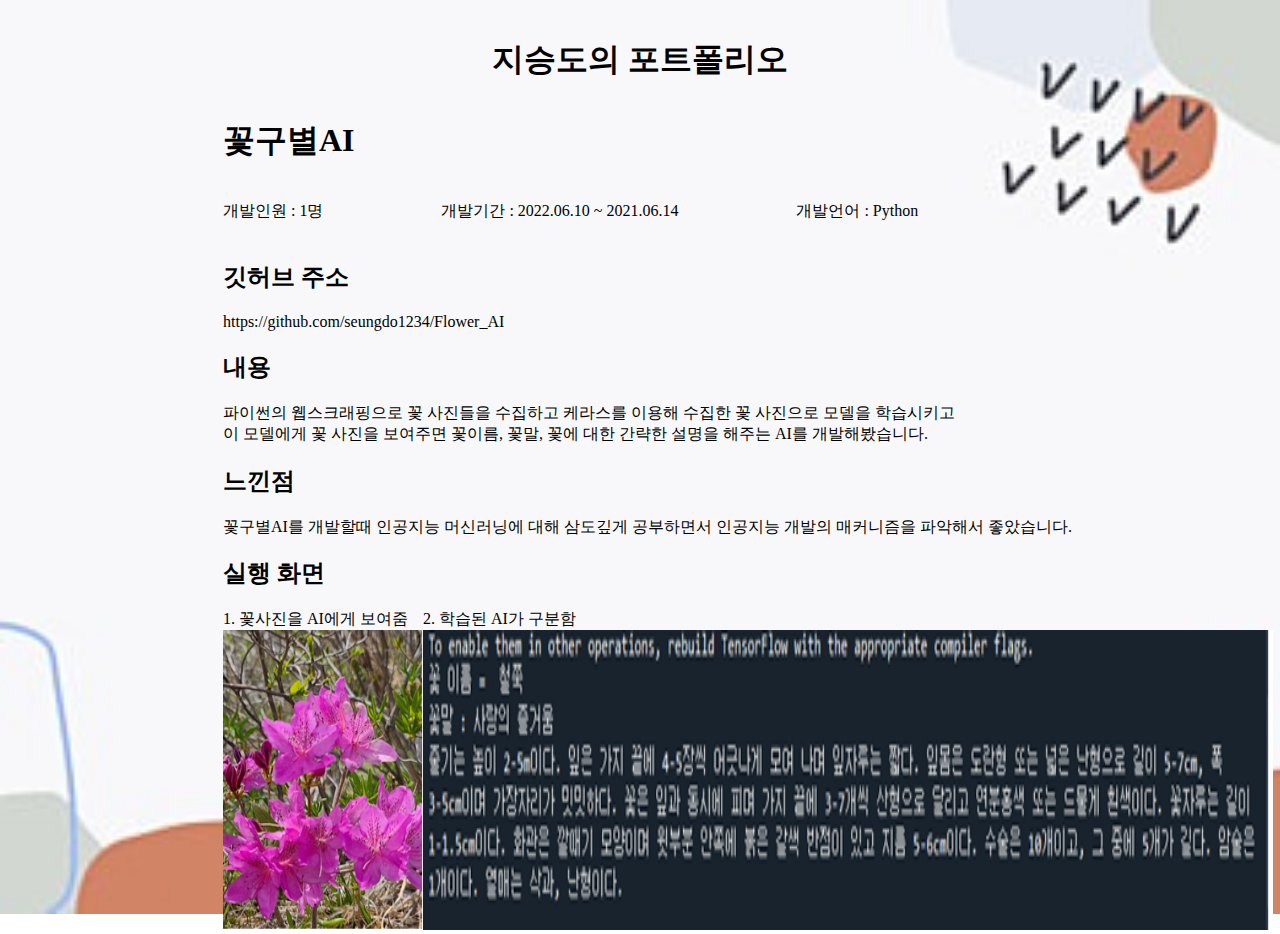
==== flower.html @ e4e2d493 "Add files via upload" ====
<!DOCTYPE html>
<html>
  <head>
    <title>꽃구별AI</title>
    <meta charset="utf-8">
    <link rel = "stylesheet" href="style_PF.css">
  </head>
<body>
     <h1 id="flex0_QM"><a href="index.html" title="메인화면으로 가기">지승도의 포트폴리오</a></h1>  
        <div id="flex1_QM">
          <div id="flexin2_QM"><h1  id="flex_QM">꽃구별AI</h1>
            <div id="flexin1_QM">
             <div>개발인원 : 1명 </div>
              <div>개발기간 : 2022.06.10  ~ 2021.06.14</div>
              개발언어 : Python     
              <div></div><div></div><div></div>
            </div>

            <div id="flexin2_QM"><h2>깃허브 주소</h2>
              <a href="https://github.com/seungdo1234/Flower_AI" title="깃허브로 바로가기"> 
                https://github.com/seungdo1234/Flower_AI</a> 
              </div>

            <div id="flexin2_QM"><h2>내용</h2>
            파이썬의 웹스크래핑으로 꽃 사진들을 수집하고 케라스를 이용해 수집한 꽃 사진으로 모델을 학습시키고 <br>이 모델에게 꽃 사진을 보여주면 꽃이름, 꽃말, 꽃에 대한 간략한 설명을 해주는 AI를 개발해봤습니다.
            </div>

            <div id="flexin2_QM"><h2>느낀점</h2>
              꽃구별AI를 개발할때 인공지능 머신러닝에 대해 삼도깊게 공부하면서 인공지능 개발의 매커니즘을 파악해서 좋았습니다.      
              </div>

              <div id="flexin2_QM"><h2>실행 화면 </h2>
              </div>
              <div id="flexin1_flower">
                <div><div>1. 꽃사진을 AI에게 보여줌</div>
                  <img src="꽃사진.PNG" style="width: 200px; height: 300px; " ></div>
                  

                <div><div>2. 학습된 AI가 구분함</div>
                  <img src="꽃설명.PNG" style="width: 850px; height: 300px;"></div>
            
                  <div></div>
            </div>

        </div>

         </div>

</body>
</html>
---- style_PF.css ----
body{

    background-image: url("image1.jpg");
    background-repeat: no-repeat;
    background-size:  cover;

}
#index
{
    background-image: url("background.png");
    background-repeat: no-repeat;
    background-size:  cover;

}
#flex0_index{
   text-align: center;
    height: 70px;
    margin: 0px;
    padding: 30px;
}
#flex0_QM{
    text-align: center;
    height: 30px;
    margin: 0px;
    padding: 30px;
}
h1{
    margin-bottom: 0px;

}
a{
    color:black;
    text-decoration:  none;
}
ol{
    height: 800px;
}
#flex_index{
    display: flex;
    color:black;
    text-decoration:  none;
    height: 400px;
    align-items: center;
    justify-content: center;
     }  
#flex2_index{
    padding-top: 30px;
    display: flex;
    color:black;
    height: 300px;
    text-decoration:  none;
    align-items:  flex-start;
    justify-content: space-evenly;
    } 
#flex1_QM{
    display: flex;
    color:black;
    height: 800px;
    padding-left: 215px;
    text-decoration:  none;
    flex-direction: column;
    align-items: space-evenly;
}
#flexin1_QM{
    display: flex;
    padding-top: 1cm;
    padding-bottom: 0.5cm;
    justify-content: space-between;
}

#flexin3_QM{
    display: flex;
    align-items: flex-start;
    justify-content: flex-start;
}
#flexin4_QM{
    display: flex;
    flex-direction: column;
    margin-right: 20px;
    align-items: flex-start;
}
#flewin1_TR{
    display: flex;
    justify-content: space-between;
}
#TR_image{
    display: flex;
    color:black;
    height: 800px;
    text-decoration:  none;
    flex-direction: column;
    align-items: stretch;
}
#TR_image1{
    display: flex;
    align-items: flex-start;
    justify-content: flex-start;
}
#flexin1_flower{
    display: flex;
    align-items: flex-start;
    justify-content: space-between;
}
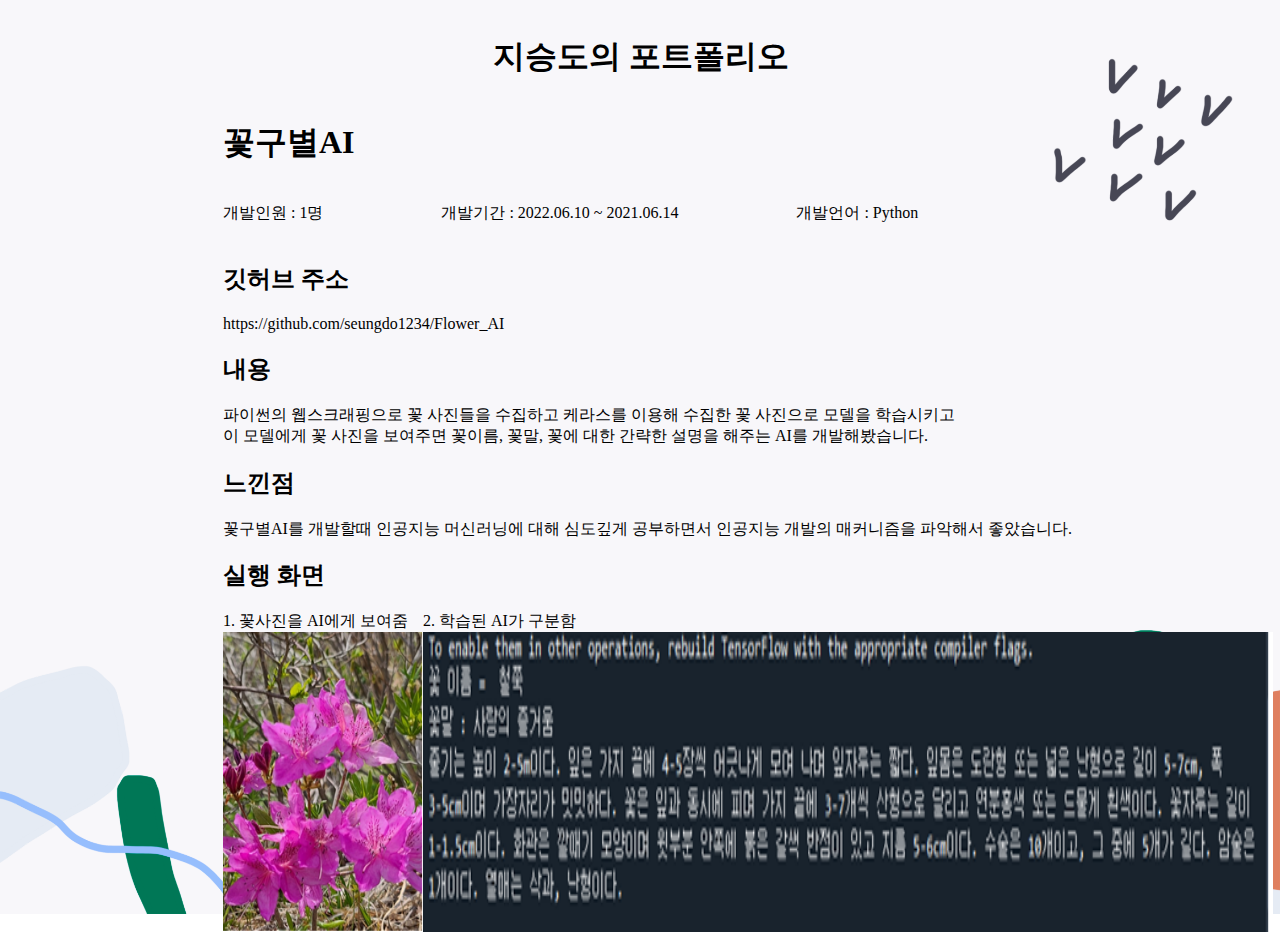
==== commit a024fe5b: "Add files via upload" ====
--- a/flower.html
+++ b/flower.html
@@ -26,7 +26,7 @@
             </div>
 
             <div id="flexin2_QM"><h2>느낀점</h2>
-              꽃구별AI를 개발할때 인공지능 머신러닝에 대해 삼도깊게 공부하면서 인공지능 개발의 매커니즘을 파악해서 좋았습니다.      
+              꽃구별AI를 개발할때 인공지능 머신러닝에 대해 심도깊게 공부하면서 인공지능 개발의 매커니즘을 파악해서 좋았습니다.      
               </div>
 
               <div id="flexin2_QM"><h2>실행 화면 </h2>
--- a/style_PF.css
+++ b/style_PF.css
@@ -1,6 +1,6 @@
 body{
-
-    background-image: url("image1.jpg");
+    font-family: Georgia, "맑은 고딕", serif;
+    background-image: url("background2.png");
     background-repeat: no-repeat;
     background-size:  cover;
 
@@ -19,10 +19,9 @@
     padding: 30px;
 }
 #flex0_QM{
-    text-align: center;
+    padding-left: 450px;
     height: 30px;
-    margin: 0px;
-    padding: 30px;
+    margin: 35px;
 }
 h1{
     margin-bottom: 0px;
@@ -100,4 +99,46 @@
     display: flex;
     align-items: flex-start;
     justify-content: space-between;
-}+}
+@media(max-width: 600px) {
+    #flexin1_flower{
+    display: none;
+  }
+  #TR_image1{
+    display: none;
+  } 
+  #TR_image{
+    display: none;
+  } 
+  #flewin1_TR{
+    display: none;
+  } 
+  #flexin4_QM{
+    display: none;
+  }  
+  #flexin3_QM{
+    display: none;
+  } 
+  #flexin1_QM{
+    display: none;
+  } 
+   #flex1_QM{
+    display: none;
+  } 
+  #flex2_index{
+    display: none;
+  } 
+  #flex0_index{
+    display: none;
+  } 
+  #flex0_QM{
+    padding-left: 150px;
+    height: 0px;
+    margin: 0px;
+  } 
+  #flex_index{
+    display: block;
+  } 
+
+
+  }